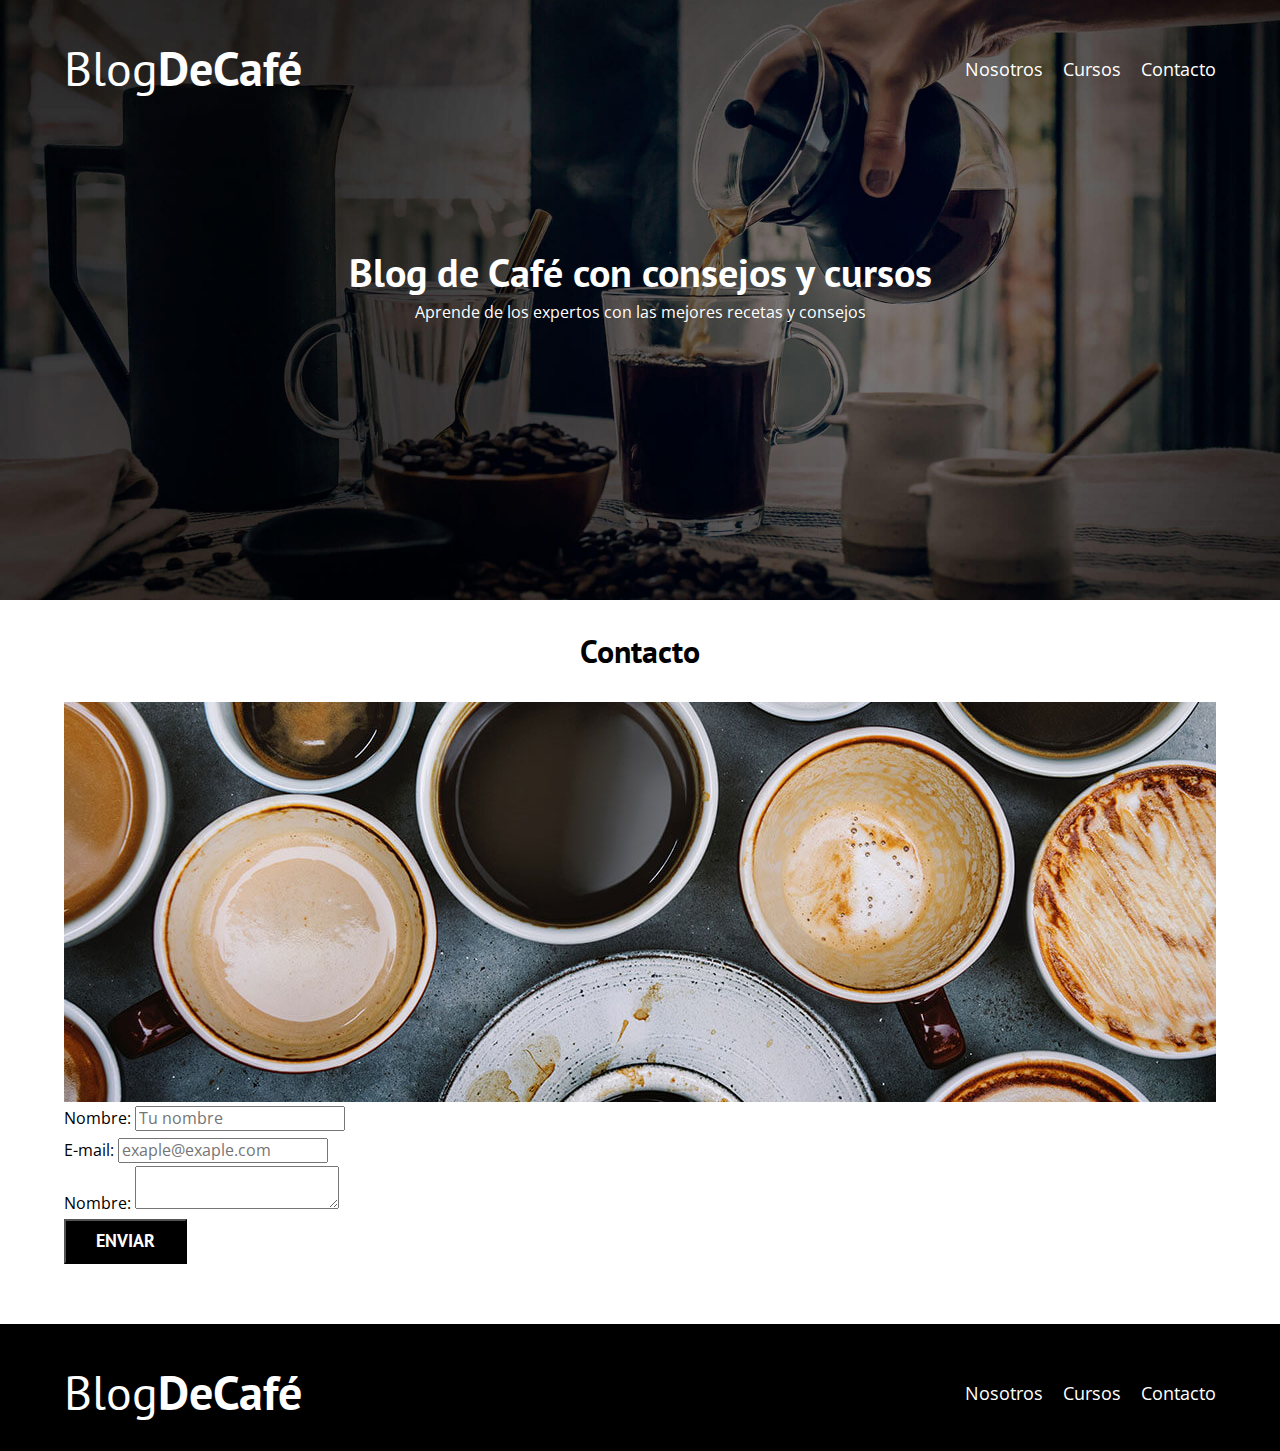
==== contacto.html @ 98a471b3 "HTML para la página de Contacto" ====
<!DOCTYPE html>
<html lang="es">

<head>
    <meta charset="UTF-8">
    <meta name="viewport" content="width=device-width, initial-scale=1.0">
    <title>Nosotros</title>
    <link rel="preload" href="CSS/normalize.css" as="style">
    <link rel="stylesheet" href="CSS/normalize.css">
    <link rel="preconnect" href="https://fonts.googleapis.com">
    <link rel="preconnect" href="https://fonts.gstatic.com" crossorigin>
    <link href="https://fonts.googleapis.com/css2?family=Open+Sans&family=PT+Sans:wght@400;700&display=swap"
        rel="stylesheet">
    <link rel="stylesheet" href="CSS/styles.css">
</head>

<body>
    <!-- HEADER -->
    <header class="header">
        <div class="contenedor">
            <div class="barra">
                <a href="index.html" class="logo">
                    <h1 class="logo__nombre no-margin centrar-texto">Blog<span class="logo__bold">DeCafé</span></h1>
                </a>

                <nav class="navegacion">
                    <a href="nosotros.html" class="navegacion__enlace">Nosotros</a>
                    <a href="cursos.html" class="navegacion__enlace">Cursos</a>
                    <a href="contacto.html" class="navegacion__enlace">Contacto</a>
                </nav> <!-- navegacion -->
            </div> <!-- barra -->
        </div> <!-- contenedor -->
        <div class="header__texto">
            <h2 class="no-margin">Blog de Café con consejos y cursos</h2>
            <p class="no-margin">Aprende de los expertos con las mejores recetas y consejos</p>
        </div> <!-- header__texto -->
    </header> <!-- header -->

    <!-- BLOG / CONTENIDO PRINCIPAL -->
    <main class="contenedor ">
        <h3 class="centrar-texto">Contacto</h3>

        <div class="contacto-bg"></div>

        <form action="" class="formulario">
            <div class="campo">
                <label for="nombre">Nombre: </label>
                <input type="text" placeholder="Tu nombre" id="nombre">
            </div>
            <div class="campo">
                <label for="email">E-mail: </label>
                <input type="email" placeholder="exaple@exaple.com" id="email">
            </div>
            <div class="campo">
                <label for="mensaje">Nombre: </label>
                <textarea id="mensaje"></textarea>
            </div>

            <div class="campo">
                <input type="submit" value="Enviar" class="boton boton--primario">
            </div>
        </form>


    </main> <!-- contenedor  -->

    <!-- FOOTER -->
    <footer class="footer">
        <div class="contenedor">
            <div class="barra">
                <a href="index.html" class="logo">
                    <h1 class="logo__nombre no-margin centrar-texto">Blog<span class="logo__bold">DeCafé</span></h1>
                </a>

                <nav class="navegacion">
                    <a href="nosotros.html" class="navegacion__enlace">Nosotros</a>
                    <a href="cursos.html" class="navegacion__enlace">Cursos</a>
                    <a href="contacto.html" class="navegacion__enlace">Contacto</a>
                </nav> <!-- navegacion -->
            </div>
    </footer>
</body>

</html>
---- CSS/styles.css ----
:root {
    --fuenteHeadings: 'PT Sans', sans-serif;
    --fuenteParrafos: 'Open Sans', sans-serif;
    --primario: #784D3C;
    --blanco: #ffff;
    --gris: #e1e1e1;
    --negro: #000;
    --naranja: rgb(236, 149, 35);
}

html {
    box-sizing: border-box;
    font-size: 62.5%;
}

*,
*:before,
*:after {
    box-sizing: inherit;
}

body {
    font-family: var(--fuenteParrafos);
    font-size: 1.6rem;
    line-height: 2;
}

/* Globales */
.contenedor {
    max-width: 120rem;
    width: 90%;
    margin: 0 auto;
}

a {
    text-decoration: none;
}

h1,
h2,
h3,
h4 {
    font-family: var(--fuenteHeadings);
    line-height: 1.2;
}

h1 {
    font-size: 4.8rem;
}

h2 {
    font-size: 4rem;
}

h3 {
    font-size: 3.2rem;
}

h4 {
    font-size: 2.8rem;
}

img {
    max-width: 100%;
}

/* Utilidades */
.no-margin {
    margin: 0;
}

.no-padding {
    padding: 0;
}

.centrar-texto {
    text-align: center;
}

/* Header */
.header {
    background-image: url(../IMG/banner.jpg);
    height: 60rem;
    background-size: cover;
    background-repeat: no-repeat;
    background-position: center center;
}

.header__texto {
    color: var(--blanco);
    text-align: center;
    margin-top: 5rem;
}

@media (min-width: 768px) {
    .header__texto {
        margin-top: 15rem;
    }
}

.barra {
    padding-top: 4rem;
}

@media (min-width: 768px) {
    .barra {
        display: flex;
        justify-content: space-between;
        align-items: center;
    }
}

.logo {
    color: var(--blanco);
}

.logo__nombre {
    font-weight: normal;
}

.logo__bold {
    font-weight: 700;
}

@media (min-width: 768px) {
    .navegacion {
        display: flex;
        gap: 2rem;
    }
}

.navegacion__enlace {
    display: block;
    text-align: center;
    font-size: 1.8rem;
    color: var(--blanco);
}

.navegacion__enlace:hover,
.navegacion__enlace:focus {
    background-color: var(--naranja);
    color: var(--negro);
}

/* Blog */
@media (min-width: 768px) {
    .contenido-principal {
        display: grid;
        grid-template-columns: 2fr 1fr;
        column-gap: 4rem;
    }
}

.entrada {
    border-bottom: 1px solid var(--gris);
    margin-bottom: 2rem;
}

.entrada:last-of-type {
    border: none;
    margin-bottom: 0;
}

.boton {
    display: block;
    font-family: var(--fuenteHeadings);
    color: var(--blanco);
    text-align: center;
    padding: 1rem 3rem;
    font-size: 1.8rem;
    text-transform: uppercase;
    font-weight: 700;
    margin-bottom: 2rem;
}

.boton:hover,
.boton:focus {
    background-color: var(--naranja);
    color: var(--negro);
}

@media (min-width: 768px) {
    .boton {
        display: inline-block;
    }
}

.boton--primario {
    background-color: var(--negro);
}

.boton--secundario {
    background-color: var(--primario);
}

.cursos {
    list-style: none;
}

.widget-curso {
    border-bottom: 1px solid var(--gris);
    margin-bottom: 2rem;
}

.widget-curso:last-of-type {
    border-bottom: none;
    margin-bottom: 0;
}

.widget-curso__label {
    font-family: var(--fuenteHeadings);
    font-weight: 700;
    font-size: 2rem;
}

.widget-curso__info {
    font-weight: 400;
    font-size: 2rem;
}

.footer {
    background-color: var(--negro);
    padding-bottom: 3rem;
    margin-top: 4rem;
}

/* Sobre Nosotros */
@media (min-width: 768px) {
    .sobre-nosotros {
        display: grid;
        grid-template-columns: repeat(2, 1fr);
        column-gap: 2rem;
    }
}

/* Cursos y Talleres */

.curso {
    padding: 3rem 0;
    border-bottom: 1px solid var(--gris);
}

@media (min-width: 768px) {
    .curso {
        display: grid;
        grid-template-columns: 1fr 2fr;
        column-gap: 2rem;
    }
}

.curso:last-of-type {
    border-bottom: none;
}

.curso__label {
    font-family: var(--fuenteHeadings);
    font-weight: bold;
}

.curso__info {
    font-weight: normal;
}

/* Contacto */
.contacto-bg{
    background-image: url(../IMG/contacto.jpg);
    height: 40rem;
    background-repeat: no-repeat;
}
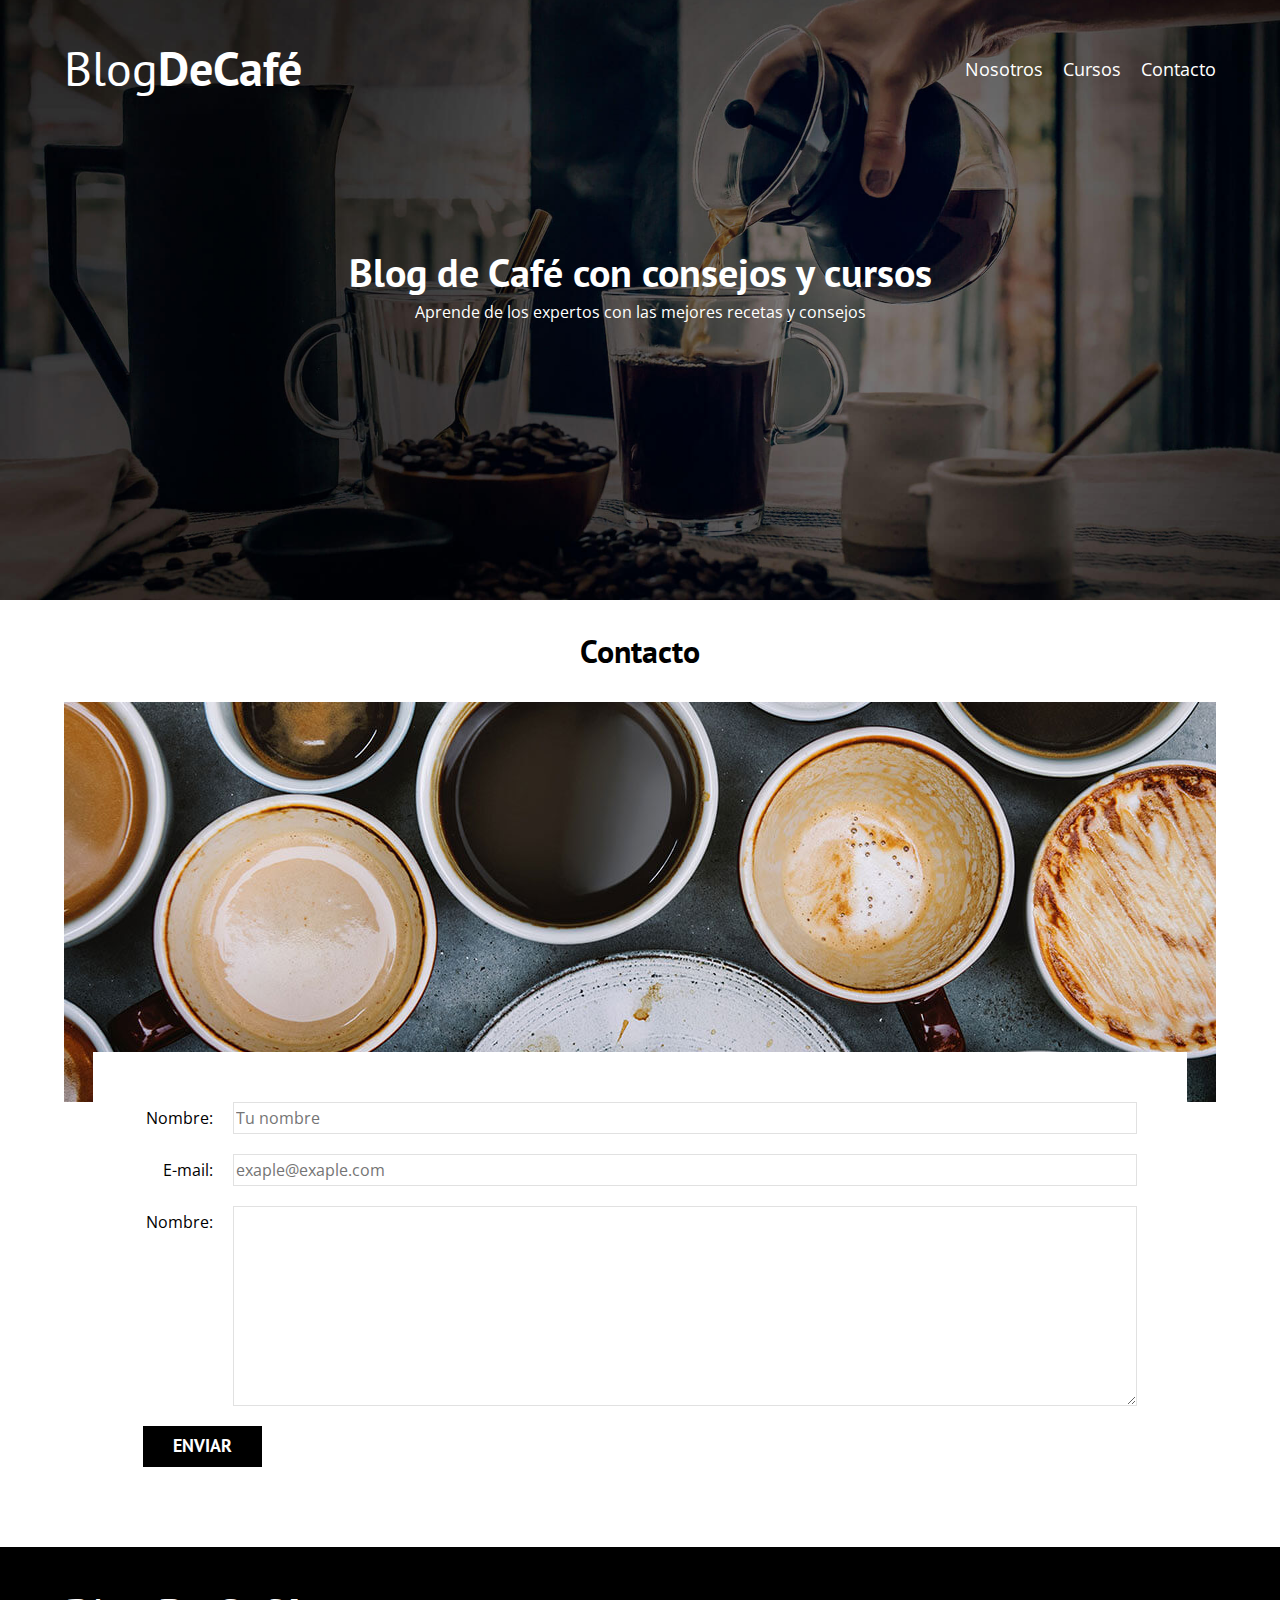
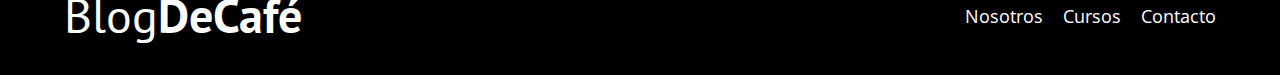
==== commit 50e2f046: "CSS al Formulario de Contacto" ====
--- a/contacto.html
+++ b/contacto.html
@@ -44,16 +44,16 @@
 
         <form action="" class="formulario">
             <div class="campo">
-                <label for="nombre">Nombre: </label>
-                <input type="text" placeholder="Tu nombre" id="nombre">
+                <label class="campo__label" for="nombre">Nombre: </label>
+                <input class="campo__field" type="text" placeholder="Tu nombre" id="nombre">
             </div>
             <div class="campo">
-                <label for="email">E-mail: </label>
-                <input type="email" placeholder="exaple@exaple.com" id="email">
+                <label class="campo__label" for="email">E-mail: </label>
+                <input class="campo__field" type="email" placeholder="exaple@exaple.com" id="email">
             </div>
             <div class="campo">
-                <label for="mensaje">Nombre: </label>
-                <textarea id="mensaje"></textarea>
+                <label class="campo__label" for="mensaje">Nombre: </label>
+                <textarea class="campo__field campo__field--textarea" id="mensaje"></textarea>
             </div>
 
             <div class="campo">
--- a/CSS/styles.css
+++ b/CSS/styles.css
@@ -171,12 +171,14 @@
     text-transform: uppercase;
     font-weight: 700;
     margin-bottom: 2rem;
+    border: none;
 }
 
 .boton:hover,
 .boton:focus {
     background-color: var(--naranja);
     color: var(--negro);
+    cursor: pointer;
 }
 
 @media (min-width: 768px) {
@@ -262,8 +264,35 @@
 }
 
 /* Contacto */
-.contacto-bg{
+.contacto-bg {
     background-image: url(../IMG/contacto.jpg);
     height: 40rem;
     background-repeat: no-repeat;
+}
+
+.formulario {
+    background-color: var(--blanco);
+    margin: -5rem auto;
+    width: 95%;
+    padding: 5rem;
+}
+
+.campo {
+    display: flex;
+    margin-bottom: 2rem;
+}
+
+.campo__label {
+    flex: 0 0 9rem;
+    text-align: right;
+    padding-right: 2rem;
+}
+
+.campo__field {
+    flex: 1;
+    border: 1px solid var(--gris);
+}
+
+.campo__field--textarea {
+    height: 20rem;
 }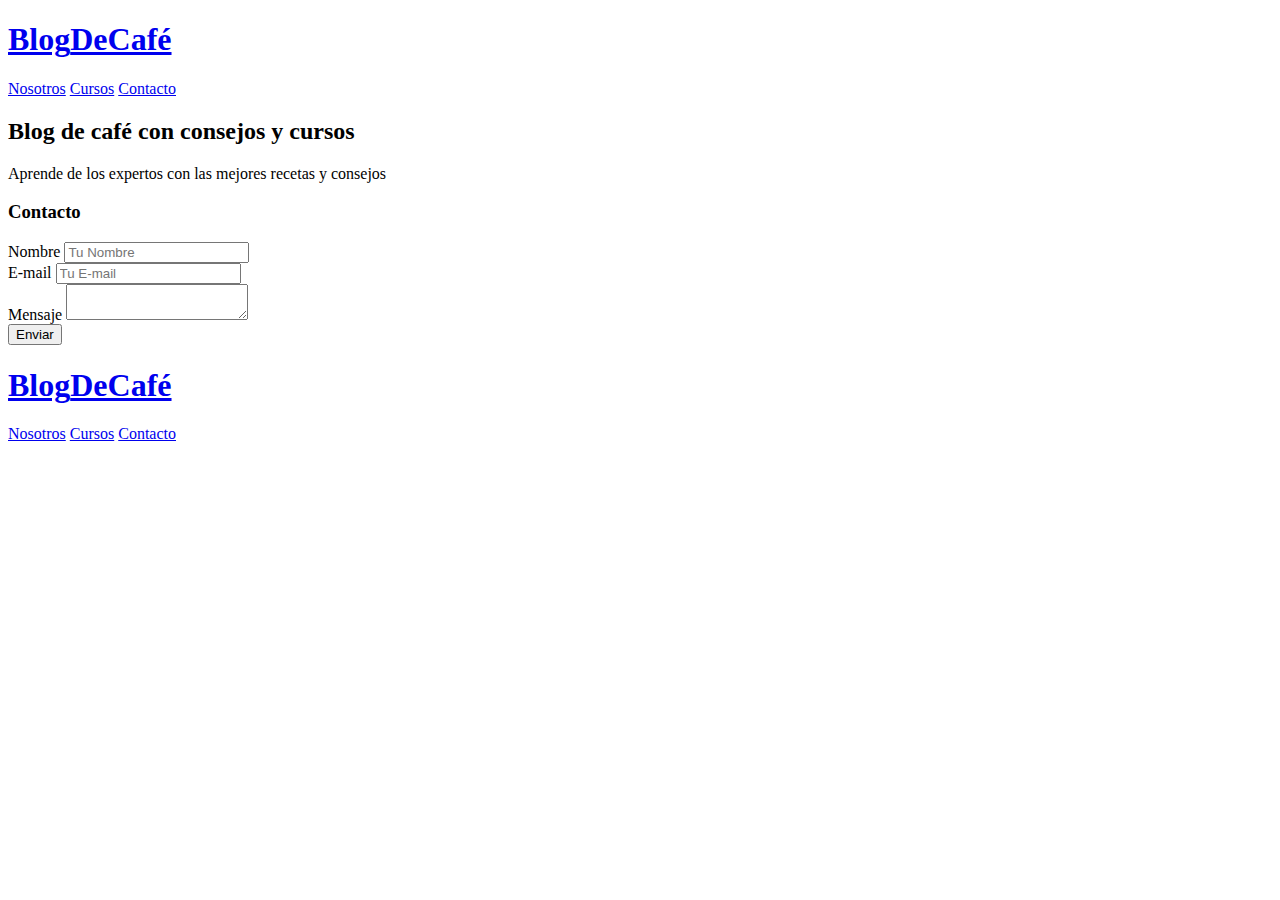
==== commit 7525af86: "Solucionado lo del header" ====
--- a/contacto.html
+++ b/contacto.html
@@ -1,25 +1,21 @@
 <!DOCTYPE html>
-<html lang="es">
-
+<html lang="en">
 <head>
     <meta charset="UTF-8">
     <meta name="viewport" content="width=device-width, initial-scale=1.0">
-    <title>Nosotros</title>
-    <link rel="preload" href="CSS/normalize.css" as="style">
-    <link rel="stylesheet" href="CSS/normalize.css">
-    <link rel="preconnect" href="https://fonts.googleapis.com">
-    <link rel="preconnect" href="https://fonts.gstatic.com" crossorigin>
-    <link href="https://fonts.googleapis.com/css2?family=Open+Sans&family=PT+Sans:wght@400;700&display=swap"
-        rel="stylesheet">
-    <link rel="stylesheet" href="CSS/styles.css">
+    <title>Contacto</title>
+    <link rel="preload" href="CSS/normalize.css">
+    <link rel="stylesheet" href="css/normalize.css">
+    <link href="https://fonts.googleapis.com/css2?family=Open+Sans&family=PT+Sans:wght@400;700&display=swap" rel="stylesheet">
+    <link rel="stylesheet" href="css/styles.css">
 </head>
+<body>
 
-<body>
-    <!-- HEADER -->
     <header class="header">
+
         <div class="contenedor">
             <div class="barra">
-                <a href="index.html" class="logo">
+                <a class="logo" href="index.html">
                     <h1 class="logo__nombre no-margin centrar-texto">Blog<span class="logo__bold">DeCafé</span></h1>
                 </a>
 
@@ -27,33 +23,46 @@
                     <a href="nosotros.html" class="navegacion__enlace">Nosotros</a>
                     <a href="cursos.html" class="navegacion__enlace">Cursos</a>
                     <a href="contacto.html" class="navegacion__enlace">Contacto</a>
-                </nav> <!-- navegacion -->
-            </div> <!-- barra -->
-        </div> <!-- contenedor -->
+                </nav>
+            </div>
+        </div>
+
         <div class="header__texto">
-            <h2 class="no-margin">Blog de Café con consejos y cursos</h2>
+            <h2 class="no-margin">Blog de café con consejos y cursos</h2>
             <p class="no-margin">Aprende de los expertos con las mejores recetas y consejos</p>
-        </div> <!-- header__texto -->
-    </header> <!-- header -->
+        </div>
+    </header>
 
-    <!-- BLOG / CONTENIDO PRINCIPAL -->
-    <main class="contenedor ">
+    <main class="contenedor">
         <h3 class="centrar-texto">Contacto</h3>
 
         <div class="contacto-bg"></div>
 
-        <form action="" class="formulario">
+        <form class="formulario">
             <div class="campo">
-                <label class="campo__label" for="nombre">Nombre: </label>
-                <input class="campo__field" type="text" placeholder="Tu nombre" id="nombre">
+                <label class="campo__label" for="nombre">Nombre</label>
+                <input 
+                    class="campo__field"
+                    type="text" 
+                    placeholder="Tu Nombre" 
+                    id="nombre"
+                >
             </div>
             <div class="campo">
-                <label class="campo__label" for="email">E-mail: </label>
-                <input class="campo__field" type="email" placeholder="exaple@exaple.com" id="email">
+                <label class="campo__label" for="email">E-mail</label>
+                <input 
+                    class="campo__field"
+                    type="email" 
+                    placeholder="Tu E-mail" 
+                    id="email"
+                >
             </div>
             <div class="campo">
-                <label class="campo__label" for="mensaje">Nombre: </label>
-                <textarea class="campo__field campo__field--textarea" id="mensaje"></textarea>
+                <label class="campo__label" for="mensaje">Mensaje</label>
+                <textarea 
+                    class="campo__field campo__field--textarea"
+                    id="mensaje"
+                ></textarea>
             </div>
 
             <div class="campo">
@@ -61,14 +70,13 @@
             </div>
         </form>
 
+        
+    </main>
 
-    </main> <!-- contenedor  -->
-
-    <!-- FOOTER -->
     <footer class="footer">
         <div class="contenedor">
             <div class="barra">
-                <a href="index.html" class="logo">
+                <a class="logo" href="index.html">
                     <h1 class="logo__nombre no-margin centrar-texto">Blog<span class="logo__bold">DeCafé</span></h1>
                 </a>
 
@@ -76,9 +84,10 @@
                     <a href="nosotros.html" class="navegacion__enlace">Nosotros</a>
                     <a href="cursos.html" class="navegacion__enlace">Cursos</a>
                     <a href="contacto.html" class="navegacion__enlace">Contacto</a>
-                </nav> <!-- navegacion -->
+                </nav>
             </div>
+        </div>
     </footer>
+    <script src="js/modernizr.js"></script>
 </body>
-
 </html>